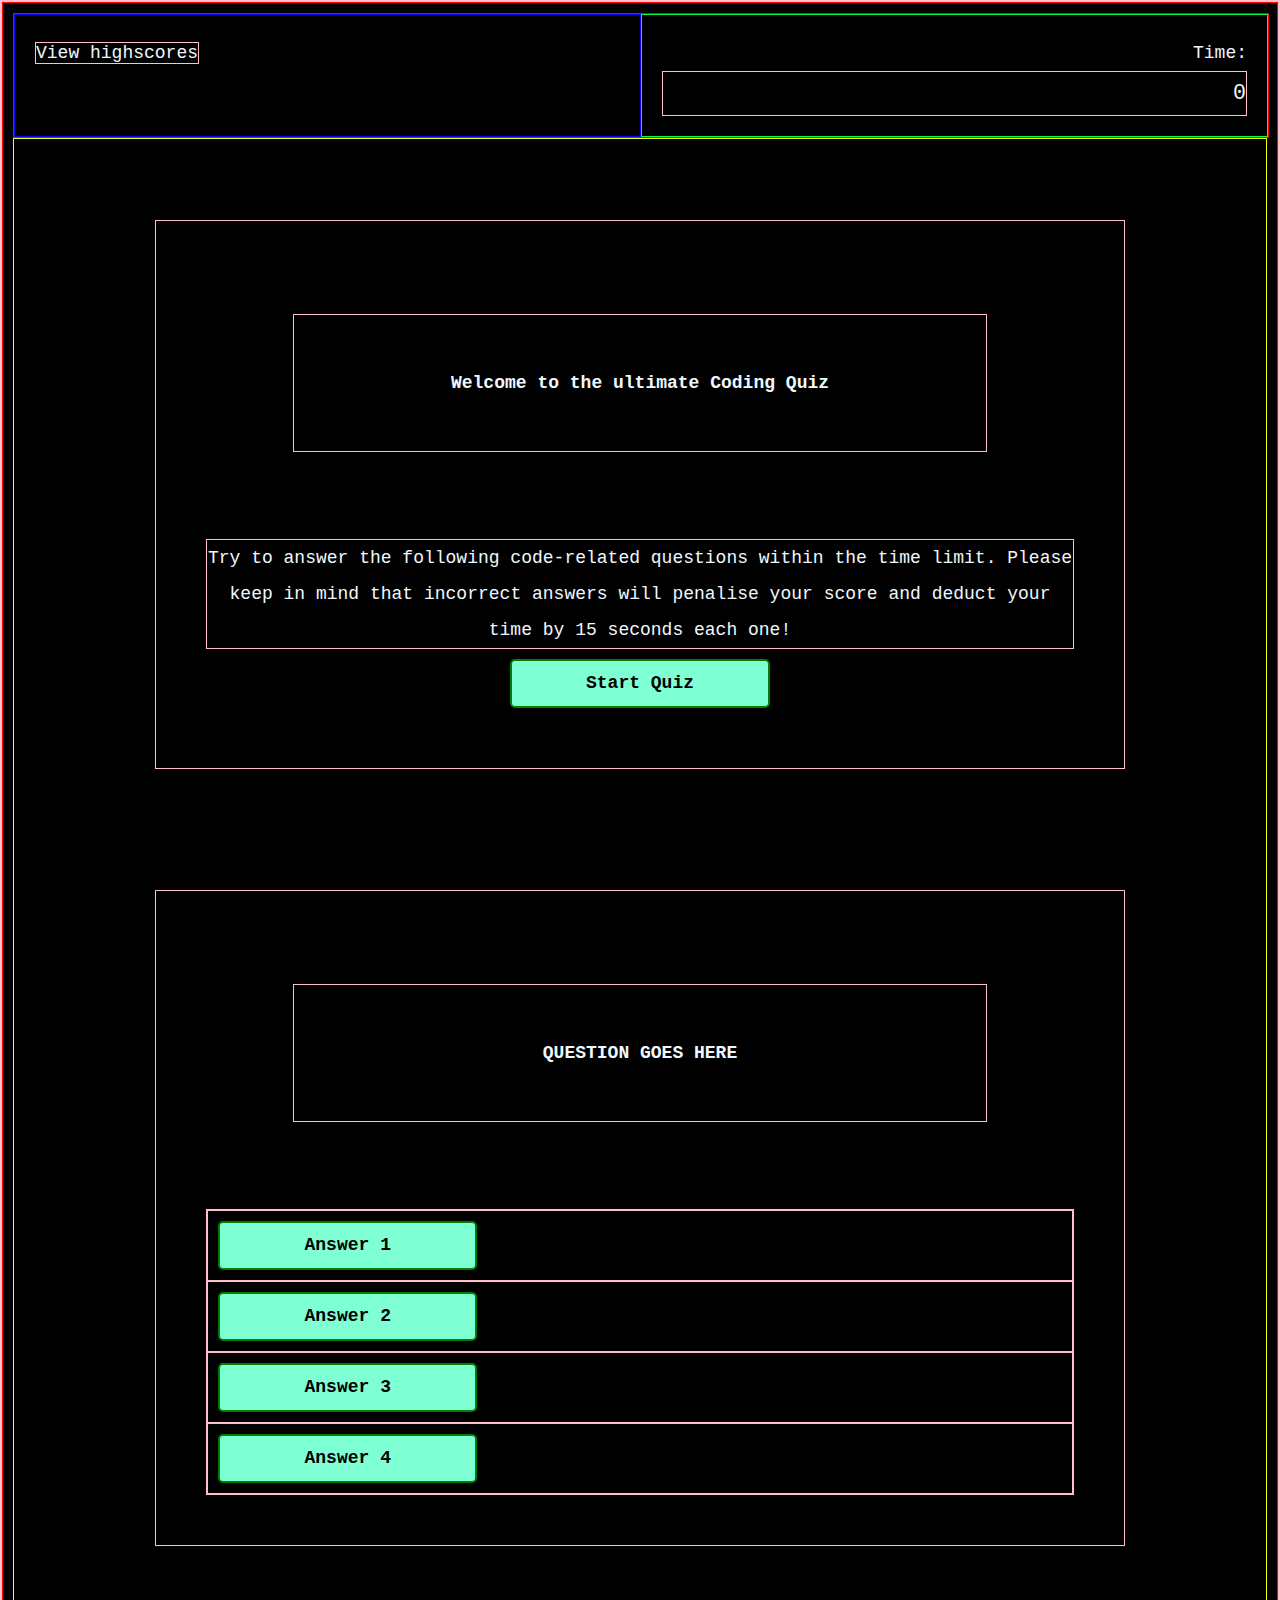
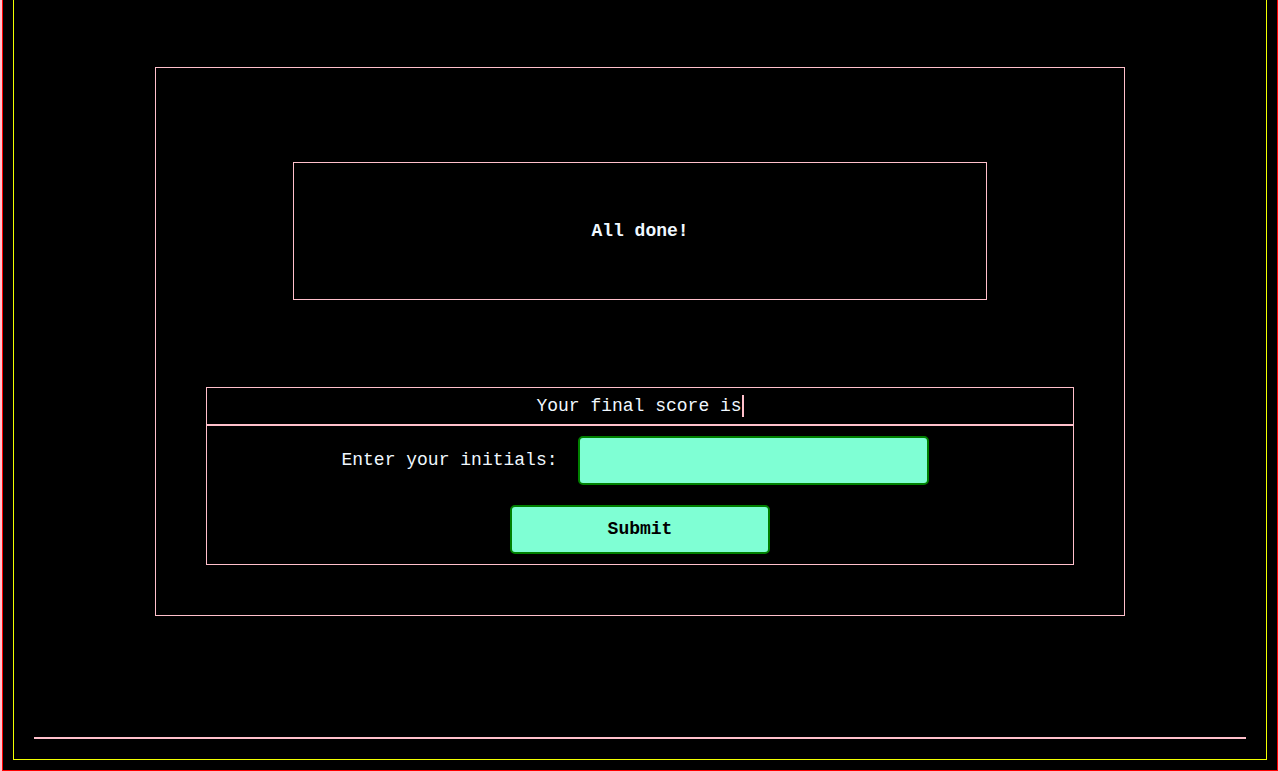
==== index.html @ cc99d610 "HTML/CSS add" ====
<!DOCTYPE html>
<html lang="en">
<head>
    <meta charset="UTF-8">
    <meta http-equiv="X-UA-Compatible" content="IE=edge">
    <meta name="viewport" content="width=device-width, initial-scale=1.0">
    <link rel="stylesheet" href="assets/style.css">
    <title>CODING QUIZ</title>
</head>
<body>
    <div class="container">
        <div id="top-bar">
        <!-- This is the external link to the highscores recorded-->
            <div class="scores"><a href="highscores.html" style="text-decoration:none">View highscores</a></div>
        <!-- This is the timer that starts when the quiz starts-->
            <div class="timer">Time: <span id="countdown">0</span></div>
        </div>
    <!-------------------------------------------------------------------->
        <main class="main-screen">

        <!--Introduction to the quiz-->    
            <div id="introduction" class="start">
                <h1>Welcome to the ultimate Coding Quiz</h1>
                <p>
                    Try to answer the following code-related questions within the
                    time limit. Please keep in mind that incorrect answers will
                    penalise your score and deduct your time by 15 seconds each one!
                </p>
                <button id="start-button">Start Quiz</button>
            </div>

    <!--------------The questions ---------------------------------->

            <div id="questions" class="hide">
                <h2 id="question">QUESTION GOES HERE</h2>
                <ul id="choices" class="choices">
                    <li><button>Answer 1</button></li>
                    <li><button>Answer 2</button></li>
                    <li><button>Answer 3</button></li>
                    <li><button>Answer 4</button></li>
                </ul>
            </div>

    <!---------------Final page showing the final scores------------------------------------------>
            <div id="fin-quiz-page">
                <h2>All done!</h2>
                <p>Your final score is <span id="final-score"></span></p>
                <p>Enter your initials: <input type="text" style="width:40%; text-align:auto;" id="initials" max="3" />
                <button id="submit">Submit</button>
                </p>
            </div>
            <div id="right-wrong"></div>
        </main>
    </div>
    <script src="script.js"></script>
</body>
</html>
---- assets/style.css ----
* {
    color:aliceblue;
    font-size: large;
    font-family: 'Courier New', Courier, monospace;
    margin:0;
    padding: 0;
    border: 1px solid pink;
    line-height: 2;
}

button,
#initials {
    font-weight:bolder;
    background-color: aquamarine;
    line-height: 2.5;
    color: black;
    border: 2px green solid;
    border-radius: 5px;
    width: 30%;
    margin:10px;
}

.container {
    border: 1px solid red;
    padding:10px;
    display: flex;
    flex-direction: column;
    justify-self: start;

}
/* Delete BORDERS after */
body {
    background-color: rgb(0, 0, 0);
    
}
/*-----------------------------------------------*/
#top-bar {
    font-size: larger;
    display: inline-flex;
    width:100%;
    border: 1px solid red;
}

.scores {
    width: 50%;
    padding: 20px;
    border: 1px solid rgb(8, 0, 255);
}
a:hover {
    color: aquamarine;
}

.timer {
    text-align: end;
    width: 50%;
    justify-content: end;
    padding: 20px;
    border: 1px solid rgb(0, 255, 68);
}

#countdown {
    display: block;
    font-size: larger;
}


/*------Parent +4 div children-----------------------------------------*/

.main-screen {
    border: 1px solid rgb(242, 255, 0);
    padding: 20px;
    display: block;

}


/*----INTRODUCTION PAGE-----*/
/*---------Parent +3 children <h1><p><button>--------------------------------------*/
#introduction, 
h1,
h2,
#questions,
#fin-quiz-page {
    margin: 10%;
    margin-top: 5%;
    justify-content: center;
    text-align: center;
    padding: 50px;
}


/*----QUESTIONS  PAGE-----*/
/*---------Parent +2 children <h2><li button>--------------------------------------*/
#questions{
    
}

li {
    text-align: left;
    list-style: none;
}

/*----FINISH QUIZ PAGE-----*/
/*---------Parent +4 children <h2><px2><button>--------------------------------------*/
.fin-quiz-page {
    margin: auto;
    padding: 200px;
    justify-content: center;
    text-align: center;
}

#initials {
    
}
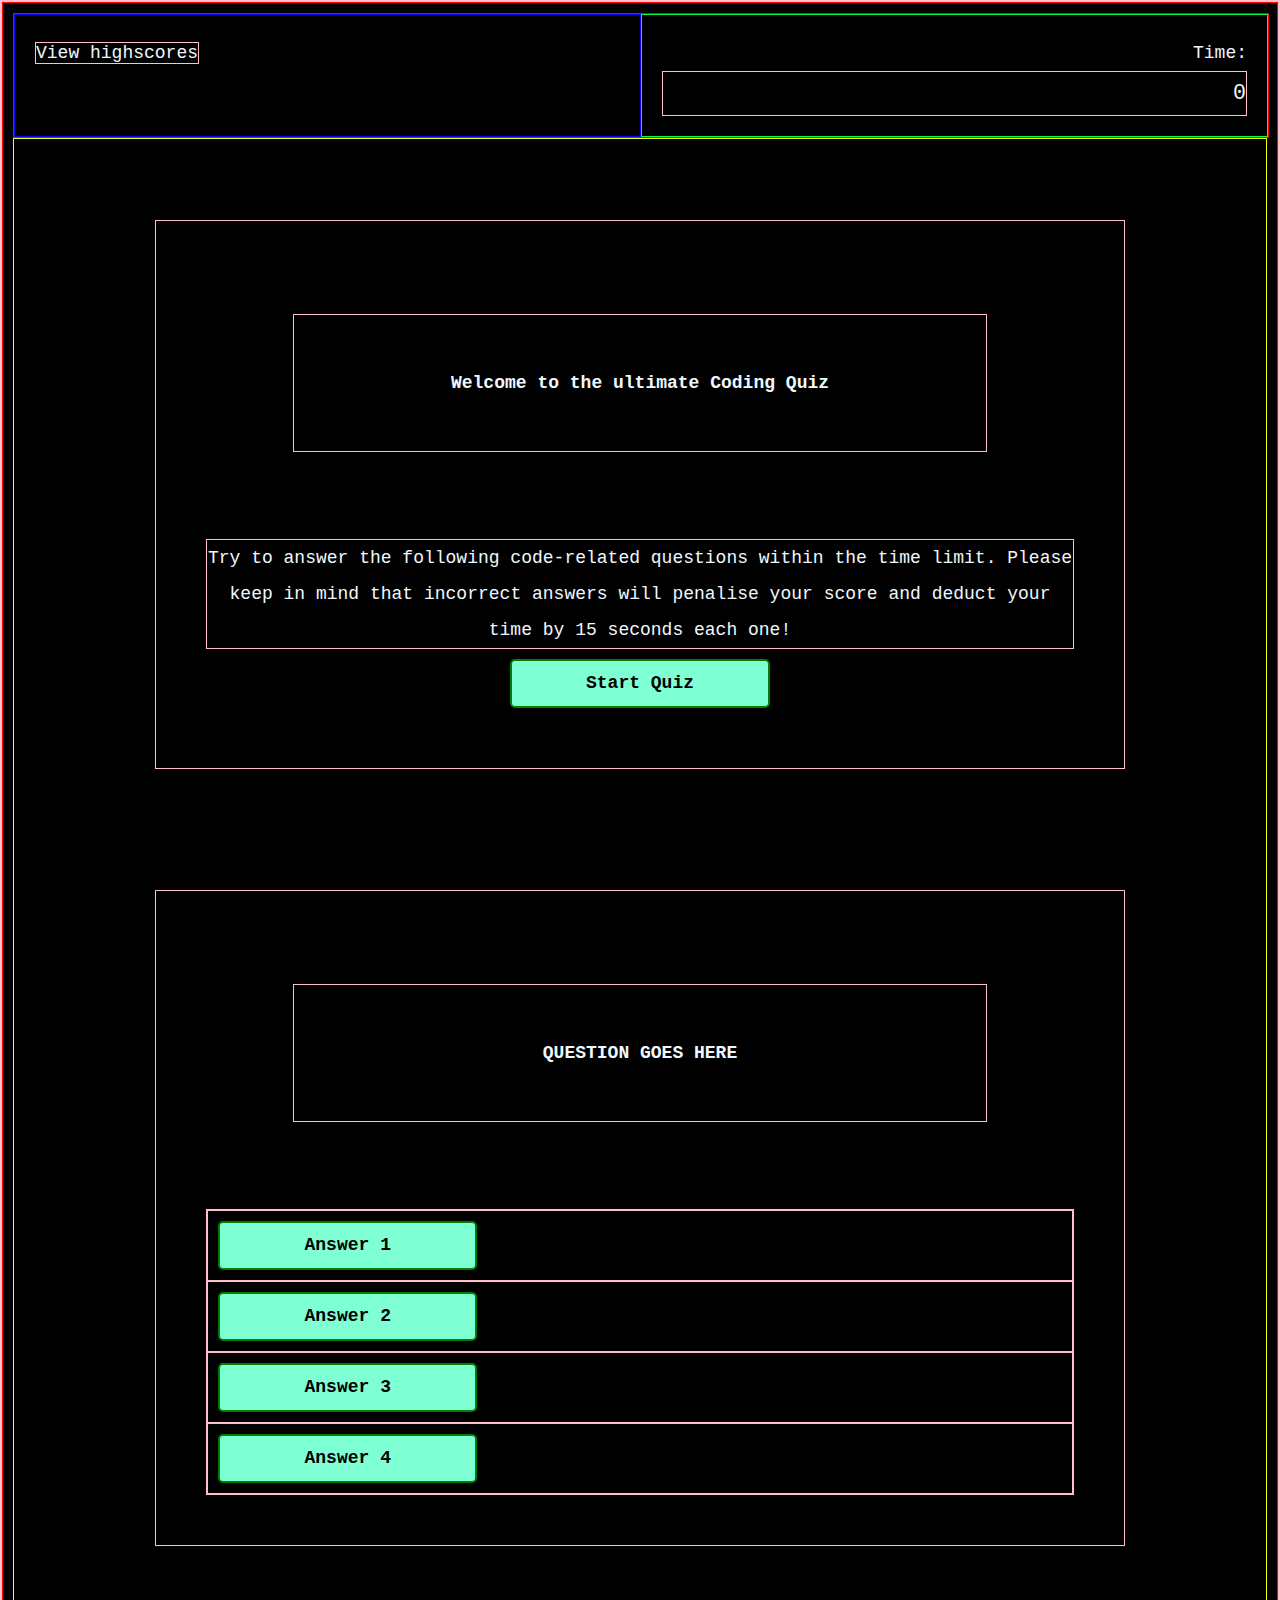
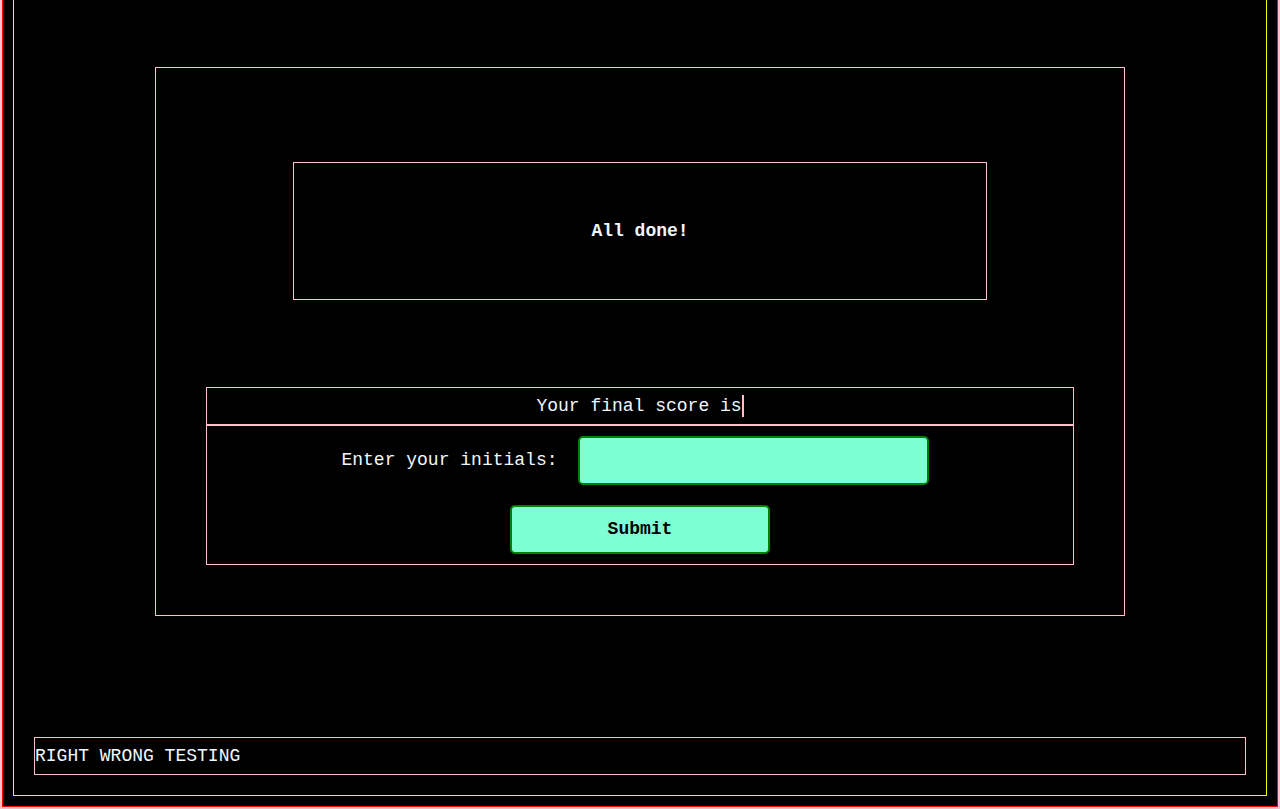
==== commit 0f70c2b5: "Highscores HTML/CSS" ====
--- a/index.html
+++ b/index.html
@@ -11,7 +11,7 @@
     <div class="container">
         <div id="top-bar">
         <!-- This is the external link to the highscores recorded-->
-            <div class="scores"><a href="highscores.html" style="text-decoration:none">View highscores</a></div>
+            <div class="scores"><a href="/assets/highscores/highscores.html" style="text-decoration:none">View highscores</a></div>
         <!-- This is the timer that starts when the quiz starts-->
             <div class="timer">Time: <span id="countdown">0</span></div>
         </div>
@@ -49,7 +49,7 @@
                 <button id="submit">Submit</button>
                 </p>
             </div>
-            <div id="right-wrong"></div>
+            <div id="right-wrong">RIGHT WRONG TESTING </div>
         </main>
     </div>
     <script src="script.js"></script>
--- a/assets/style.css
+++ b/assets/style.css
@@ -4,7 +4,7 @@
     font-family: 'Courier New', Courier, monospace;
     margin:0;
     padding: 0;
-    border: 1px solid pink;
+    border: 1px solid pink; /* DELETE */
     line-height: 2;
 }
 
@@ -46,6 +46,7 @@
     padding: 20px;
     border: 1px solid rgb(8, 0, 255);
 }
+
 a:hover {
     color: aquamarine;
 }
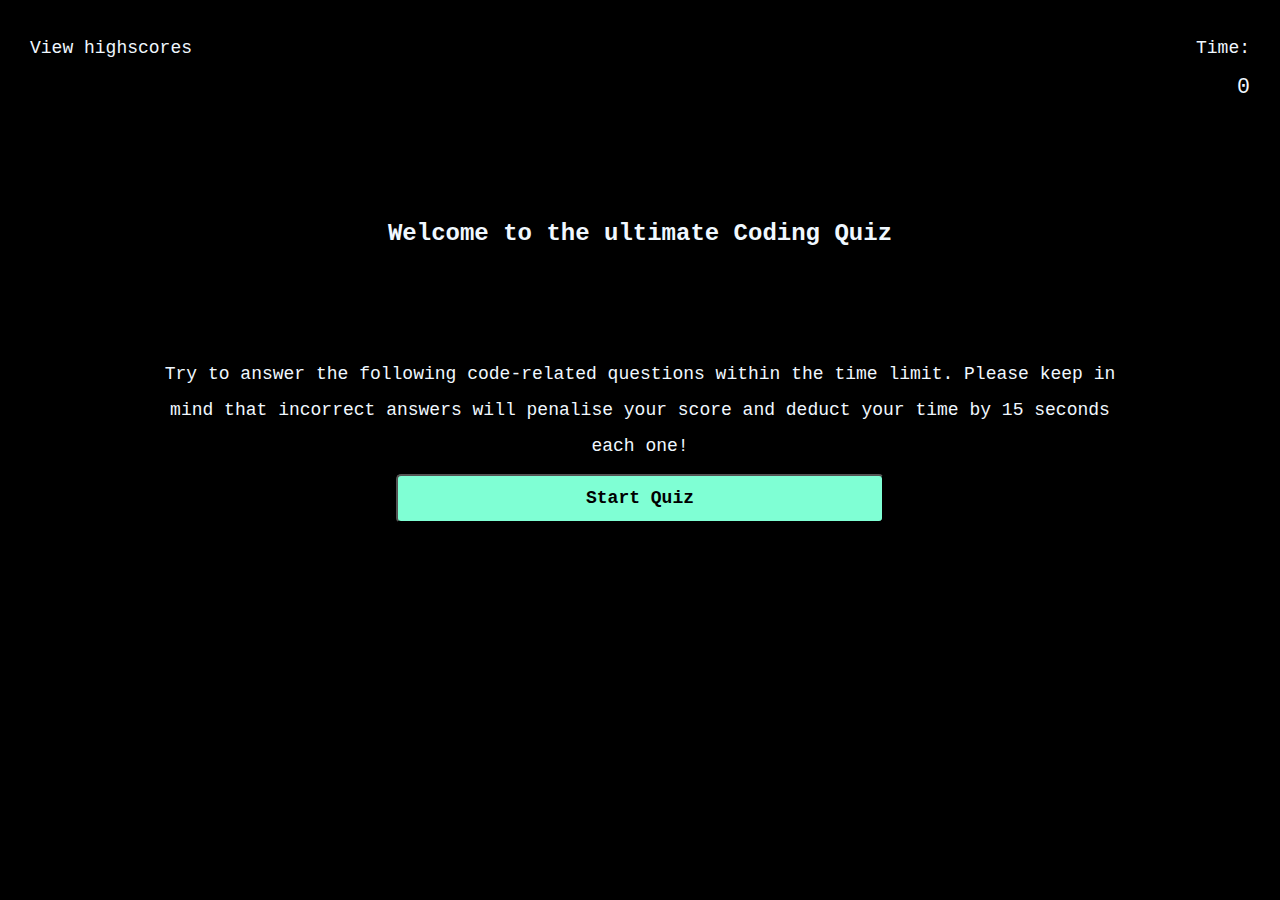
==== commit afcc36ec: "Modifications ALL" ====
--- a/index.html
+++ b/index.html
@@ -18,8 +18,8 @@
     <!-------------------------------------------------------------------->
         <main class="main-screen">
 
-        <!--Introduction to the quiz-->    
-            <div id="introduction" class="start">
+        <!--Introduction to the quiz mainClass[0].innerHTML="";-->    
+            <div id="introduction" class="show">
                 <h1>Welcome to the ultimate Coding Quiz</h1>
                 <p>
                     Try to answer the following code-related questions within the
@@ -29,29 +29,29 @@
                 <button id="start-button">Start Quiz</button>
             </div>
 
-    <!--------------The questions ---------------------------------->
+    <!--------------The questions -----------------------------
 
-            <div id="questions" class="hide">
+            <div id="questions">
                 <h2 id="question">QUESTION GOES HERE</h2>
-                <ul id="choices" class="choices">
+                <ul id="choices">
                     <li><button>Answer 1</button></li>
                     <li><button>Answer 2</button></li>
                     <li><button>Answer 3</button></li>
                     <li><button>Answer 4</button></li>
                 </ul>
-            </div>
+            </div>----->
 
-    <!---------------Final page showing the final scores------------------------------------------>
-            <div id="fin-quiz-page">
+   <!---------------Final page showing the final scores-------------
+            <div id="fin-quiz" >
                 <h2>All done!</h2>
                 <p>Your final score is <span id="final-score"></span></p>
                 <p>Enter your initials: <input type="text" style="width:40%; text-align:auto;" id="initials" max="3" />
                 <button id="submit">Submit</button>
                 </p>
             </div>
-            <div id="right-wrong">RIGHT WRONG TESTING </div>
+            <div id="right-wrong">RIGHT WRONG TESTING </div>----------------------------->
         </main>
     </div>
-    <script src="script.js"></script>
+    <script src="./assets/script.js"></script>
 </body>
 </html>--- a/assets/style.css
+++ b/assets/style.css
@@ -4,7 +4,7 @@
     font-family: 'Courier New', Courier, monospace;
     margin:0;
     padding: 0;
-    border: 1px solid pink; /* DELETE */
+   
     line-height: 2;
 }
 
@@ -14,14 +14,14 @@
     background-color: aquamarine;
     line-height: 2.5;
     color: black;
-    border: 2px green solid;
+   /* border: 2px green solid; */
     border-radius: 5px;
-    width: 30%;
+    width: 50%;
     margin:10px;
 }
 
 .container {
-    border: 1px solid red;
+  /*-  border: 1px solid red;*/
     padding:10px;
     display: flex;
     flex-direction: column;
@@ -31,6 +31,8 @@
 /* Delete BORDERS after */
 body {
     background-color: rgb(0, 0, 0);
+    width: 100%;
+    overflow: hidden;
     
 }
 /*-----------------------------------------------*/
@@ -38,13 +40,13 @@
     font-size: larger;
     display: inline-flex;
     width:100%;
-    border: 1px solid red;
+  /*-  border: 1px solid red;*/
 }
 
 .scores {
     width: 50%;
     padding: 20px;
-    border: 1px solid rgb(8, 0, 255);
+   /*- border: 1px solid rgb(8, 0, 255);*/
 }
 
 a:hover {
@@ -56,7 +58,7 @@
     width: 50%;
     justify-content: end;
     padding: 20px;
-    border: 1px solid rgb(0, 255, 68);
+    /*-border: 1px solid rgb(0, 255, 68);*/
 }
 
 #countdown {
@@ -68,7 +70,7 @@
 /*------Parent +4 div children-----------------------------------------*/
 
 .main-screen {
-    border: 1px solid rgb(242, 255, 0);
+   /*- border: 1px solid rgb(242, 255, 0);*/
     padding: 20px;
     display: block;
 
@@ -86,7 +88,7 @@
     margin-top: 5%;
     justify-content: center;
     text-align: center;
-    padding: 50px;
+    font-size: x-large;
 }
 
 
@@ -97,13 +99,14 @@
 }
 
 li {
-    text-align: left;
+    text-align: center;
     list-style: none;
 }
 
 /*----FINISH QUIZ PAGE-----*/
 /*---------Parent +4 children <h2><px2><button>--------------------------------------*/
 .fin-quiz-page {
+    display: none;
     margin: auto;
     padding: 200px;
     justify-content: center;
@@ -113,3 +116,11 @@
 #initials {
     
 }
+
+.show {
+    display: block;
+}
+
+.hide {
+    display: none;
+}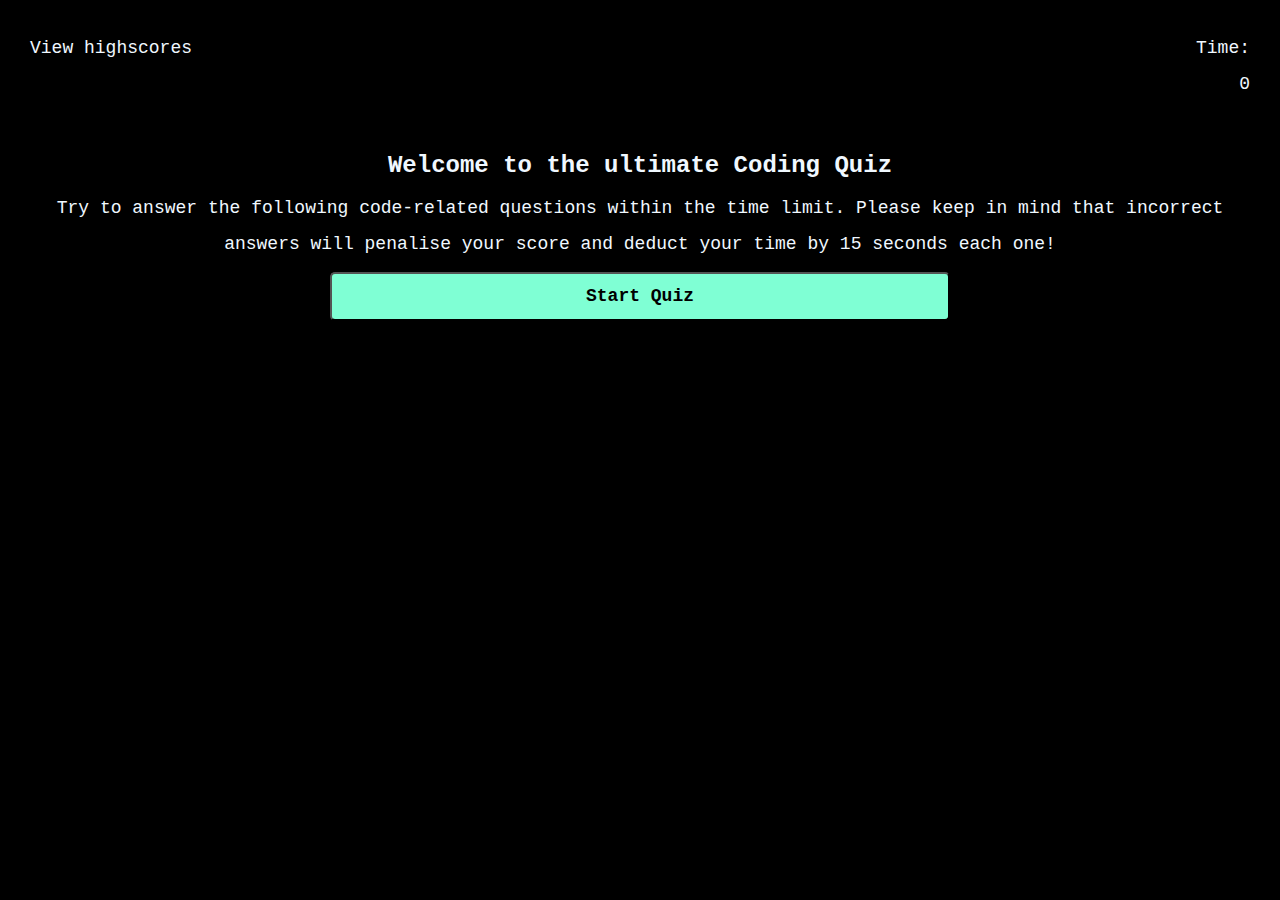
==== commit e262209f: "favicon" ====
--- a/index.html
+++ b/index.html
@@ -5,7 +5,10 @@
     <meta http-equiv="X-UA-Compatible" content="IE=edge">
     <meta name="viewport" content="width=device-width, initial-scale=1.0">
     <link rel="stylesheet" href="assets/style.css">
+    
+    
     <title>CODING QUIZ</title>
+    <link rel="icon" type="image/x-icon" href="./assets/images/favicon-32x32.png">
 </head>
 <body>
     <div class="container">
--- a/assets/style.css
+++ b/assets/style.css
@@ -4,7 +4,6 @@
     font-family: 'Courier New', Courier, monospace;
     margin:0;
     padding: 0;
-   
     line-height: 2;
 }
 
@@ -32,7 +31,6 @@
 body {
     background-color: rgb(0, 0, 0);
     width: 100%;
-    overflow: hidden;
     
 }
 /*-----------------------------------------------*/
@@ -63,7 +61,7 @@
 
 #countdown {
     display: block;
-    font-size: larger;
+    font-size: 100%;
 }
 
 
@@ -71,7 +69,7 @@
 
 .main-screen {
    /*- border: 1px solid rgb(242, 255, 0);*/
-    padding: 20px;
+    padding: 10px;
     display: block;
 
 }
@@ -84,8 +82,7 @@
 h2,
 #questions,
 #fin-quiz-page {
-    margin: 10%;
-    margin-top: 5%;
+    margin-top: 10px;
     justify-content: center;
     text-align: center;
     font-size: x-large;
@@ -108,7 +105,7 @@
 .fin-quiz-page {
     display: none;
     margin: auto;
-    padding: 200px;
+    padding: ;
     justify-content: center;
     text-align: center;
 }
